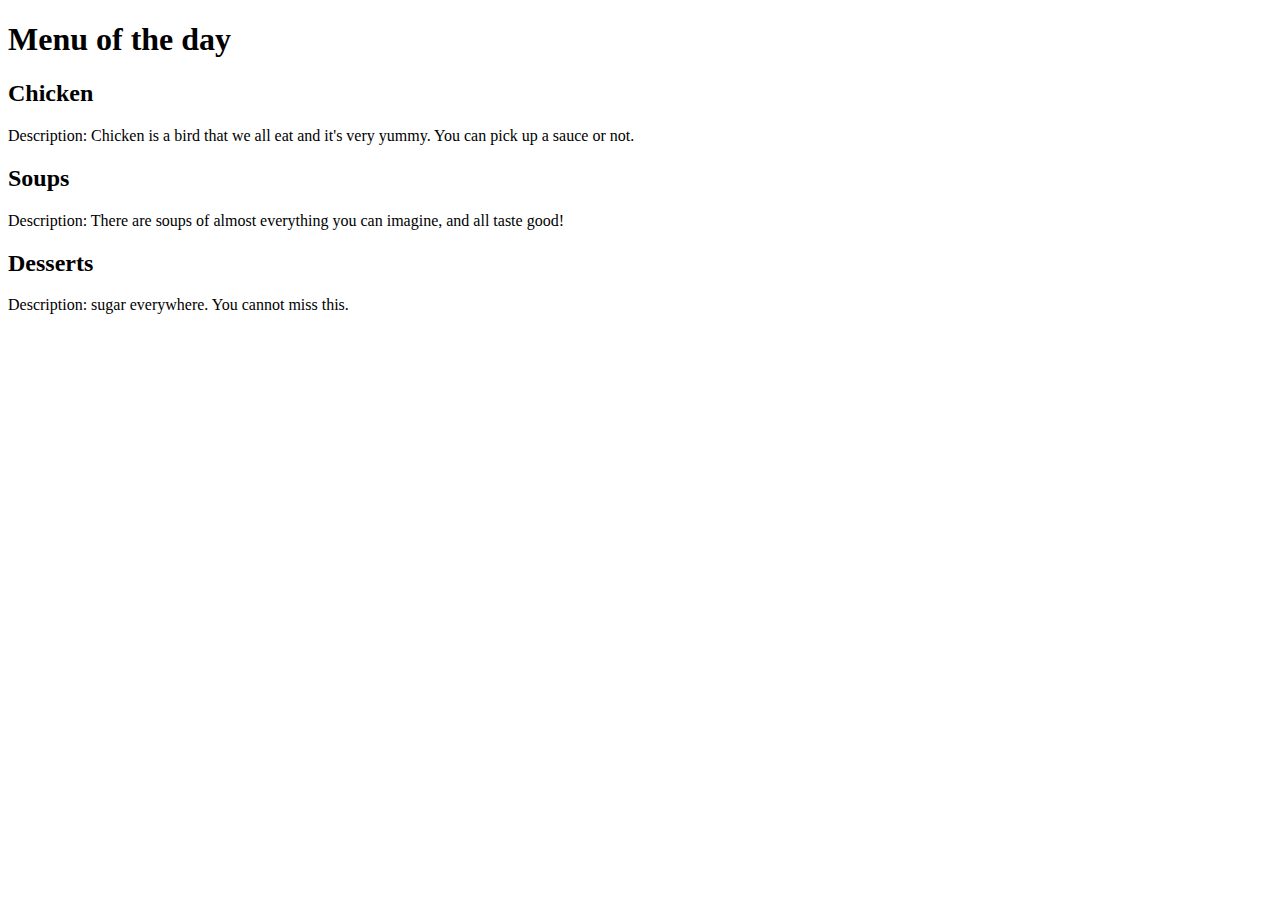
==== index.html @ 138fe6eb "index.html" ====
<!DOCTYPE html>
<html>
<head>
<meta charset="utf-8">
<meta name="viewport" content="width=device-width, initial-scale=1">
<title>Exercise 1</title>
<link rel="stylesheet" href="css.css">
</head>
<body>
  <h1> Menu of the day</h1>

  <div class="row">
    <div class="col-lg-4 col-md-6 col-sm-12"><section class="title"><h2 id="p1">Chicken</h2></section><p>Description: Chicken is a bird that we all eat and it's very yummy. You can pick up a sauce or not.</p></div>
    <div class="col-lg-4 col-md-6 col-sm-12"><section class="title"><h2 id="p2">Soups</h2></section><p>Description: There are soups of almost everything you can imagine, and all taste good!</p></div>
    <div class="col-lg-4 col-md-12 col-sm-12"><section class="title"><h2 id="p3">Desserts</h2></section><p>Description: sugar everywhere. You cannot miss this. </p></div>
    
  </div>

</body>
</html>
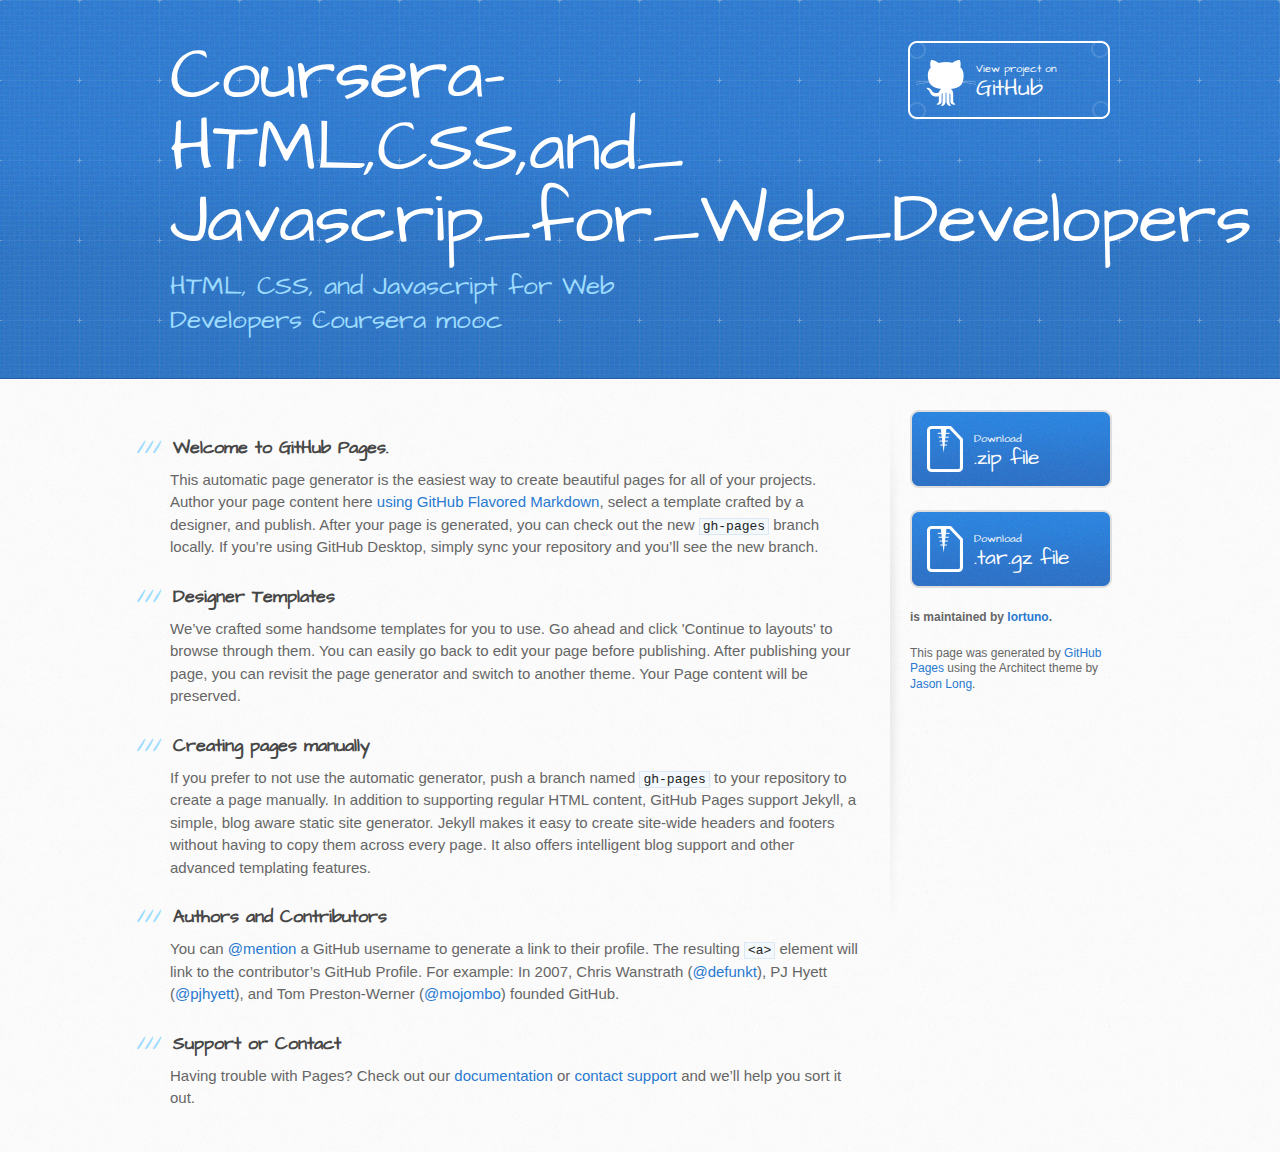
==== commit 9c24214f: "Create gh-pages branch via GitHub" ====
--- a/index.html
+++ b/index.html
@@ -1,21 +1,76 @@
 <!DOCTYPE html>
 <html>
-<head>
-<meta charset="utf-8">
-<meta name="viewport" content="width=device-width, initial-scale=1">
-<title>Exercise 1</title>
-<link rel="stylesheet" href="css.css">
-</head>
-<body>
-  <h1> Menu of the day</h1>
+  <head>
+    <meta charset='utf-8'>
+    <meta http-equiv="X-UA-Compatible" content="chrome=1">
+    <meta name="viewport" content="width=device-width, initial-scale=1, maximum-scale=1">
+    <link href='https://fonts.googleapis.com/css?family=Architects+Daughter' rel='stylesheet' type='text/css'>
+    <link rel="stylesheet" type="text/css" href="stylesheets/stylesheet.css" media="screen">
+    <link rel="stylesheet" type="text/css" href="stylesheets/github-light.css" media="screen">
+    <link rel="stylesheet" type="text/css" href="stylesheets/print.css" media="print">
 
-  <div class="row">
-    <div class="col-lg-4 col-md-6 col-sm-12"><section class="title"><h2 id="p1">Chicken</h2></section><p>Description: Chicken is a bird that we all eat and it's very yummy. You can pick up a sauce or not.</p></div>
-    <div class="col-lg-4 col-md-6 col-sm-12"><section class="title"><h2 id="p2">Soups</h2></section><p>Description: There are soups of almost everything you can imagine, and all taste good!</p></div>
-    <div class="col-lg-4 col-md-12 col-sm-12"><section class="title"><h2 id="p3">Desserts</h2></section><p>Description: sugar everywhere. You cannot miss this. </p></div>
-    
-  </div>
+    <!--[if lt IE 9]>
+    <script src="//html5shiv.googlecode.com/svn/trunk/html5.js"></script>
+    <![endif]-->
 
-</body>
+    <title>Coursera-HTML,CSS,and_ Javascrip_for_Web_Developers by lortuno</title>
+  </head>
+
+  <body>
+    <header>
+      <div class="inner">
+        <h1>Coursera-HTML,CSS,and_ Javascrip_for_Web_Developers</h1>
+        <h2>HTML, CSS, and Javascript for Web Developers Coursera mooc</h2>
+        <a href="https://github.com/lortuno/Coursera" class="button"><small>View project on</small> GitHub</a>
+      </div>
+    </header>
+
+    <div id="content-wrapper">
+      <div class="inner clearfix">
+        <section id="main-content">
+          <h3>
+<a id="welcome-to-github-pages" class="anchor" href="#welcome-to-github-pages" aria-hidden="true"><span aria-hidden="true" class="octicon octicon-link"></span></a>Welcome to GitHub Pages.</h3>
+
+<p>This automatic page generator is the easiest way to create beautiful pages for all of your projects. Author your page content here <a href="https://guides.github.com/features/mastering-markdown/">using GitHub Flavored Markdown</a>, select a template crafted by a designer, and publish. After your page is generated, you can check out the new <code>gh-pages</code> branch locally. If you’re using GitHub Desktop, simply sync your repository and you’ll see the new branch.</p>
+
+<h3>
+<a id="designer-templates" class="anchor" href="#designer-templates" aria-hidden="true"><span aria-hidden="true" class="octicon octicon-link"></span></a>Designer Templates</h3>
+
+<p>We’ve crafted some handsome templates for you to use. Go ahead and click 'Continue to layouts' to browse through them. You can easily go back to edit your page before publishing. After publishing your page, you can revisit the page generator and switch to another theme. Your Page content will be preserved.</p>
+
+<h3>
+<a id="creating-pages-manually" class="anchor" href="#creating-pages-manually" aria-hidden="true"><span aria-hidden="true" class="octicon octicon-link"></span></a>Creating pages manually</h3>
+
+<p>If you prefer to not use the automatic generator, push a branch named <code>gh-pages</code> to your repository to create a page manually. In addition to supporting regular HTML content, GitHub Pages support Jekyll, a simple, blog aware static site generator. Jekyll makes it easy to create site-wide headers and footers without having to copy them across every page. It also offers intelligent blog support and other advanced templating features.</p>
+
+<h3>
+<a id="authors-and-contributors" class="anchor" href="#authors-and-contributors" aria-hidden="true"><span aria-hidden="true" class="octicon octicon-link"></span></a>Authors and Contributors</h3>
+
+<p>You can <a href="https://help.github.com/articles/basic-writing-and-formatting-syntax/#mentioning-users-and-teams" class="user-mention">@mention</a> a GitHub username to generate a link to their profile. The resulting <code>&lt;a&gt;</code> element will link to the contributor’s GitHub Profile. For example: In 2007, Chris Wanstrath (<a href="https://github.com/defunkt" class="user-mention">@defunkt</a>), PJ Hyett (<a href="https://github.com/pjhyett" class="user-mention">@pjhyett</a>), and Tom Preston-Werner (<a href="https://github.com/mojombo" class="user-mention">@mojombo</a>) founded GitHub.</p>
+
+<h3>
+<a id="support-or-contact" class="anchor" href="#support-or-contact" aria-hidden="true"><span aria-hidden="true" class="octicon octicon-link"></span></a>Support or Contact</h3>
+
+<p>Having trouble with Pages? Check out our <a href="https://help.github.com/pages">documentation</a> or <a href="https://github.com/contact">contact support</a> and we’ll help you sort it out.</p>
+        </section>
+
+        <aside id="sidebar">
+          <a href="https://github.com/lortuno/Coursera/zipball/master" class="button">
+            <small>Download</small>
+            .zip file
+          </a>
+          <a href="https://github.com/lortuno/Coursera/tarball/master" class="button">
+            <small>Download</small>
+            .tar.gz file
+          </a>
+
+          <p class="repo-owner"><a href="https://github.com/lortuno/Coursera"></a> is maintained by <a href="https://github.com/lortuno">lortuno</a>.</p>
+
+          <p>This page was generated by <a href="https://pages.github.com">GitHub Pages</a> using the Architect theme by <a href="https://twitter.com/jasonlong">Jason Long</a>.</p>
+        </aside>
+      </div>
+    </div>
+
+  
+  </body>
 </html>
-
--- a/stylesheets/stylesheet.css
+++ b/stylesheets/stylesheet.css
@@ -0,0 +1,881 @@
+/*! normalize.css v3.0.2 | MIT License | git.io/normalize */
+
+/**
+ * 1. Set default font family to sans-serif.
+ * 2. Prevent iOS text size adjust after orientation change, without disabling
+ *    user zoom.
+ */
+
+html {
+  font-family: sans-serif; /* 1 */
+  -webkit-text-size-adjust: 100%; /* 2 */
+  -ms-text-size-adjust: 100%; /* 2 */
+}
+
+/**
+ * Remove default margin.
+ */
+
+body {
+  margin: 0;
+}
+
+/* HTML5 display definitions
+   ========================================================================== */
+
+/**
+ * Correct `block` display not defined for any HTML5 element in IE 8/9.
+ * Correct `block` display not defined for `details` or `summary` in IE 10/11
+ * and Firefox.
+ * Correct `block` display not defined for `main` in IE 11.
+ */
+
+article,
+aside,
+details,
+figcaption,
+figure,
+footer,
+header,
+hgroup,
+main,
+menu,
+nav,
+section,
+summary {
+  display: block;
+}
+
+/**
+ * 1. Correct `inline-block` display not defined in IE 8/9.
+ * 2. Normalize vertical alignment of `progress` in Chrome, Firefox, and Opera.
+ */
+
+audio,
+canvas,
+progress,
+video {
+  display: inline-block; /* 1 */
+  vertical-align: baseline; /* 2 */
+}
+
+/**
+ * Prevent modern browsers from displaying `audio` without controls.
+ * Remove excess height in iOS 5 devices.
+ */
+
+audio:not([controls]) {
+  display: none;
+  height: 0;
+}
+
+/**
+ * Address `[hidden]` styling not present in IE 8/9/10.
+ * Hide the `template` element in IE 8/9/11, Safari, and Firefox < 22.
+ */
+
+[hidden],
+template {
+  display: none;
+}
+
+/* Links
+   ========================================================================== */
+
+/**
+ * Remove the gray background color from active links in IE 10.
+ */
+
+a {
+  background-color: transparent;
+}
+
+/**
+ * Improve readability when focused and also mouse hovered in all browsers.
+ */
+
+a:active,
+a:hover {
+  outline: 0;
+}
+
+/* Text-level semantics
+   ========================================================================== */
+
+/**
+ * Address styling not present in IE 8/9/10/11, Safari, and Chrome.
+ */
+
+abbr[title] {
+  border-bottom: 1px dotted;
+}
+
+/**
+ * Address style set to `bolder` in Firefox 4+, Safari, and Chrome.
+ */
+
+b,
+strong {
+  font-weight: bold;
+}
+
+/**
+ * Address styling not present in Safari and Chrome.
+ */
+
+dfn {
+  font-style: italic;
+}
+
+/**
+ * Address variable `h1` font-size and margin within `section` and `article`
+ * contexts in Firefox 4+, Safari, and Chrome.
+ */
+
+h1 {
+  margin: 0.67em 0;
+  font-size: 2em;
+}
+
+/**
+ * Address styling not present in IE 8/9.
+ */
+
+mark {
+  color: #000;
+  background: #ff0;
+}
+
+/**
+ * Address inconsistent and variable font size in all browsers.
+ */
+
+small {
+  font-size: 80%;
+}
+
+/**
+ * Prevent `sub` and `sup` affecting `line-height` in all browsers.
+ */
+
+sub,
+sup {
+  position: relative;
+  font-size: 75%;
+  line-height: 0;
+  vertical-align: baseline;
+}
+
+sup {
+  top: -0.5em;
+}
+
+sub {
+  bottom: -0.25em;
+}
+
+/* Embedded content
+   ========================================================================== */
+
+/**
+ * Remove border when inside `a` element in IE 8/9/10.
+ */
+
+img {
+  border: 0;
+}
+
+/**
+ * Correct overflow not hidden in IE 9/10/11.
+ */
+
+svg:not(:root) {
+  overflow: hidden;
+}
+
+/* Grouping content
+   ========================================================================== */
+
+/**
+ * Address margin not present in IE 8/9 and Safari.
+ */
+
+figure {
+  margin: 1em 40px;
+}
+
+/**
+ * Address differences between Firefox and other browsers.
+ */
+
+hr {
+  height: 0;
+  -moz-box-sizing: content-box;
+  box-sizing: content-box;
+}
+
+/**
+ * Contain overflow in all browsers.
+ */
+
+pre {
+  overflow: auto;
+}
+
+/**
+ * Address odd `em`-unit font size rendering in all browsers.
+ */
+
+code,
+kbd,
+pre,
+samp {
+  font-family: monospace, monospace;
+  font-size: 1em;
+}
+
+/* Forms
+   ========================================================================== */
+
+/**
+ * Known limitation: by default, Chrome and Safari on OS X allow very limited
+ * styling of `select`, unless a `border` property is set.
+ */
+
+/**
+ * 1. Correct color not being inherited.
+ *    Known issue: affects color of disabled elements.
+ * 2. Correct font properties not being inherited.
+ * 3. Address margins set differently in Firefox 4+, Safari, and Chrome.
+ */
+
+button,
+input,
+optgroup,
+select,
+textarea {
+  margin: 0; /* 3 */
+  font: inherit; /* 2 */
+  color: inherit; /* 1 */
+}
+
+/**
+ * Address `overflow` set to `hidden` in IE 8/9/10/11.
+ */
+
+button {
+  overflow: visible;
+}
+
+/**
+ * Address inconsistent `text-transform` inheritance for `button` and `select`.
+ * All other form control elements do not inherit `text-transform` values.
+ * Correct `button` style inheritance in Firefox, IE 8/9/10/11, and Opera.
+ * Correct `select` style inheritance in Firefox.
+ */
+
+button,
+select {
+  text-transform: none;
+}
+
+/**
+ * 1. Avoid the WebKit bug in Android 4.0.* where (2) destroys native `audio`
+ *    and `video` controls.
+ * 2. Correct inability to style clickable `input` types in iOS.
+ * 3. Improve usability and consistency of cursor style between image-type
+ *    `input` and others.
+ */
+
+button,
+html input[type="button"], /* 1 */
+input[type="reset"],
+input[type="submit"] {
+  -webkit-appearance: button; /* 2 */
+  cursor: pointer; /* 3 */
+}
+
+/**
+ * Re-set default cursor for disabled elements.
+ */
+
+button[disabled],
+html input[disabled] {
+  cursor: default;
+}
+
+/**
+ * Remove inner padding and border in Firefox 4+.
+ */
+
+button::-moz-focus-inner,
+input::-moz-focus-inner {
+  padding: 0;
+  border: 0;
+}
+
+/**
+ * Address Firefox 4+ setting `line-height` on `input` using `!important` in
+ * the UA stylesheet.
+ */
+
+input {
+  line-height: normal;
+}
+
+/**
+ * It's recommended that you don't attempt to style these elements.
+ * Firefox's implementation doesn't respect box-sizing, padding, or width.
+ *
+ * 1. Address box sizing set to `content-box` in IE 8/9/10.
+ * 2. Remove excess padding in IE 8/9/10.
+ */
+
+input[type="checkbox"],
+input[type="radio"] {
+  box-sizing: border-box; /* 1 */
+  padding: 0; /* 2 */
+}
+
+/**
+ * Fix the cursor style for Chrome's increment/decrement buttons. For certain
+ * `font-size` values of the `input`, it causes the cursor style of the
+ * decrement button to change from `default` to `text`.
+ */
+
+input[type="number"]::-webkit-inner-spin-button,
+input[type="number"]::-webkit-outer-spin-button {
+  height: auto;
+}
+
+/**
+ * 1. Address `appearance` set to `searchfield` in Safari and Chrome.
+ * 2. Address `box-sizing` set to `border-box` in Safari and Chrome
+ *    (include `-moz` to future-proof).
+ */
+
+input[type="search"] {
+  -webkit-box-sizing: content-box; /* 2 */
+  -moz-box-sizing: content-box;
+  box-sizing: content-box;
+  -webkit-appearance: textfield; /* 1 */
+}
+
+/**
+ * Remove inner padding and search cancel button in Safari and Chrome on OS X.
+ * Safari (but not Chrome) clips the cancel button when the search input has
+ * padding (and `textfield` appearance).
+ */
+
+input[type="search"]::-webkit-search-cancel-button,
+input[type="search"]::-webkit-search-decoration {
+  -webkit-appearance: none;
+}
+
+/**
+ * Define consistent border, margin, and padding.
+ */
+
+fieldset {
+  padding: 0.35em 0.625em 0.75em;
+  margin: 0 2px;
+  border: 1px solid #c0c0c0;
+}
+
+/**
+ * 1. Correct `color` not being inherited in IE 8/9/10/11.
+ * 2. Remove padding so people aren't caught out if they zero out fieldsets.
+ */
+
+legend {
+  padding: 0; /* 2 */
+  border: 0; /* 1 */
+}
+
+/**
+ * Remove default vertical scrollbar in IE 8/9/10/11.
+ */
+
+textarea {
+  overflow: auto;
+}
+
+/**
+ * Don't inherit the `font-weight` (applied by a rule above).
+ * NOTE: the default cannot safely be changed in Chrome and Safari on OS X.
+ */
+
+optgroup {
+  font-weight: bold;
+}
+
+/* Tables
+   ========================================================================== */
+
+/**
+ * Remove most spacing between table cells.
+ */
+
+table {
+  border-spacing: 0;
+  border-collapse: collapse;
+}
+
+td,
+th {
+  padding: 0;
+}
+
+/* LAYOUT STYLES */
+body {
+  font-family: 'Helvetica Neue', Helvetica, Arial, serif;
+  font-size: 15px;
+  font-weight: 400;
+  line-height: 1.5;
+  color: #666;
+  background: #fafafa url(../images/body-bg.jpg) 0 0 repeat;
+}
+
+p {
+  margin-top: 0;
+}
+
+a {
+  color: #2879d0;
+}
+a:hover {
+  color: #2268b2;
+}
+
+header {
+  padding-top: 40px;
+  padding-bottom: 40px;
+  font-family: 'Architects Daughter', 'Helvetica Neue', Helvetica, Arial, serif;
+  background: #2e7bcf url(../images/header-bg.jpg) 0 0 repeat-x;
+  border-bottom: solid 1px #275da1;
+}
+
+header h1 {
+  width: 540px;
+  margin-top: 0;
+  margin-bottom: 0.2em;
+  font-size: 72px;
+  font-weight: normal;
+  line-height: 1;
+  color: #fff;
+  letter-spacing: -1px;
+}
+
+header h2 {
+  width: 540px;
+  margin-top: 0;
+  margin-bottom: 0;
+  font-size: 26px;
+  font-weight: normal;
+  line-height: 1.3;
+  color: #9ddcff;
+  letter-spacing: 0;
+}
+
+.inner {
+  position: relative;
+  width: 940px;
+  margin: 0 auto;
+}
+
+#content-wrapper {
+  padding-top: 30px;
+  border-top: solid 1px #fff;
+}
+
+#main-content {
+  float: left;
+  width: 690px;
+}
+
+#main-content img {
+  max-width: 100%;
+}
+
+aside#sidebar {
+  float: right;
+  width: 200px;
+  min-height: 504px;
+  padding-left: 20px;
+  font-size: 12px;
+  line-height: 1.3;
+  background: transparent url(../images/sidebar-bg.jpg) 0 0 no-repeat;
+}
+
+aside#sidebar p.repo-owner,
+aside#sidebar p.repo-owner a {
+  font-weight: bold;
+}
+
+#downloads {
+  margin-bottom: 40px;
+}
+
+a.button {
+  width: 134px;
+  height: 58px;
+  padding-top: 22px;
+  padding-left: 68px;
+  font-family: 'Architects Daughter', 'Helvetica Neue', Helvetica, Arial, serif;
+  font-size: 23px;
+  line-height: 1.2;
+  color: #fff;
+}
+a.button small {
+  display: block;
+  font-size: 11px;
+}
+header a.button {
+  position: absolute;
+  top: 0;
+  right: 0;
+  background: transparent url(../images/github-button.png) 0 0 no-repeat;
+}
+aside a.button {
+  display: block;
+  width: 138px;
+  padding-left: 64px;
+  margin-bottom: 20px;
+  font-size: 21px;
+  background: transparent url(../images/download-button.png) 0 0 no-repeat;
+}
+
+code, pre {
+  margin-bottom: 30px;
+  font-family: Monaco, "Bitstream Vera Sans Mono", "Lucida Console", Terminal, monospace;
+  font-size: 13px;
+  color: #222;
+}
+
+code {
+  padding: 0 3px;
+  background-color: #f2f8fc;
+  border: solid 1px #dbe7f3;
+}
+
+pre {
+  padding: 20px;
+  overflow: auto;
+  text-shadow: none;
+  background: #fff;
+  border: solid 1px #f2f2f2;
+}
+pre code {
+  padding: 0;
+  color: #2879d0;
+  background-color: #fff;
+  border: none;
+}
+
+ul, ol, dl {
+  margin-bottom: 20px;
+}
+
+
+/* COMMON STYLES */
+
+hr {
+  height: 0;
+  margin-top: 1em;
+  margin-bottom: 1em;
+  border: 0;
+  border-top: solid 1px #ddd;
+}
+
+table {
+  width: 100%;
+  border: 1px solid #ebebeb;
+}
+
+th {
+  font-weight: 500;
+}
+
+td {
+  font-weight: 300;
+  text-align: center;
+  border: 1px solid #ebebeb;
+}
+
+form {
+  padding: 20px;
+  background: #f2f2f2;
+
+}
+
+
+/* GENERAL ELEMENT TYPE STYLES */
+
+#main-content h1 {
+  margin-top: 0;
+  margin-bottom: 0;
+  font-family: 'Architects Daughter', 'Helvetica Neue', Helvetica, Arial, serif;
+  font-size: 2.8em;
+  font-weight: normal;
+  color: #474747;
+  text-indent: 6px;
+  letter-spacing: -1px;
+}
+
+#main-content h1:before {
+  padding-right: 0.3em;
+  margin-left: -0.9em;
+  color: #9ddcff;
+  content: "/";
+}
+
+#main-content h2 {
+  margin-bottom: 8px;
+  font-family: 'Architects Daughter', 'Helvetica Neue', Helvetica, Arial, serif;
+  font-size: 22px;
+  font-weight: bold;
+  color: #474747;
+  text-indent: 4px;
+}
+#main-content h2:before {
+  padding-right: 0.3em;
+  margin-left: -1.5em;
+  content: "//";
+  color: #9ddcff;
+}
+
+#main-content h3 {
+  margin-top: 24px;
+  margin-bottom: 8px;
+  font-family: 'Architects Daughter', 'Helvetica Neue', Helvetica, Arial, serif;
+  font-size: 18px;
+  font-weight: bold;
+  color: #474747;
+  text-indent: 3px;
+}
+
+#main-content h3:before {
+  padding-right: 0.3em;
+  margin-left: -2em;
+  content: "///";
+  color: #9ddcff;
+}
+
+#main-content h4 {
+  margin-bottom: 8px;
+  font-family: 'Architects Daughter', 'Helvetica Neue', Helvetica, Arial, serif;
+  font-size: 15px;
+  font-weight: bold;
+  color: #474747;
+  text-indent: 3px;
+}
+
+h4:before {
+  padding-right: 0.3em;
+  margin-left: -2.8em;
+  content: "////";
+  color: #9ddcff;
+}
+
+#main-content h5 {
+  margin-bottom: 8px;
+  font-family: 'Architects Daughter', 'Helvetica Neue', Helvetica, Arial, serif;
+  font-size: 14px;
+  color: #474747;
+  text-indent: 3px;
+}
+h5:before {
+  padding-right: 0.3em;
+  margin-left: -3.2em;
+  content: "/////";
+  color: #9ddcff;
+}
+
+#main-content h6 {
+  margin-bottom: 8px;
+  font-family: 'Architects Daughter', 'Helvetica Neue', Helvetica, Arial, serif;
+  font-size: .8em;
+  color: #474747;
+  text-indent: 3px;
+}
+h6:before {
+  padding-right: 0.3em;
+  margin-left: -3.7em;
+  content: "//////";
+  color: #9ddcff;
+}
+
+p {
+  margin-bottom: 20px;
+}
+
+a {
+  text-decoration: none;
+}
+
+p a {
+  font-weight: 400;
+}
+
+blockquote {
+  padding: 0 0 0 30px;
+  margin-bottom: 20px;
+  font-size: 1.6em;
+  border-left: 10px solid #e9e9e9;
+}
+
+ul {
+  list-style-position: inside;
+  list-style: disc;
+  padding-left: 20px;
+}
+
+ol {
+  list-style-position: inside;
+  list-style: decimal;
+  padding-left: 3px;
+}
+
+dl dd {
+  font-style: italic;
+  font-weight: 100;
+}
+
+footer {
+  padding-top: 20px;
+  padding-bottom: 30px;
+  margin-top: 40px;
+  font-size: 13px;
+  color: #aaa;
+  background: transparent url('../images/hr.png') 0 0 no-repeat;
+}
+
+footer a {
+  color: #666;
+}
+footer a:hover {
+  color: #444;
+}
+
+/* MISC */
+.clearfix:after {
+  display: block;
+  height: 0;
+  clear: both;
+  visibility: hidden;
+  content: '.';
+}
+
+.clearfix {display: inline-block;}
+* html .clearfix {height: 1%;}
+.clearfix {display: block;}
+
+/* #Media Queries
+================================================== */
+
+/* Smaller than standard 960 (devices and browsers) */
+@media only screen and (max-width: 959px) { }
+
+/* Tablet Portrait size to standard 960 (devices and browsers) */
+@media only screen and (min-width: 768px) and (max-width: 959px) {
+  .inner {
+    width: 740px;
+  }
+  header h1, header h2 {
+    width: 340px;
+  }
+  header h1 {
+    font-size: 60px;
+  }
+  header h2 {
+    font-size: 30px;
+  }
+  #main-content {
+    width: 490px;
+  }
+  #main-content h1:before,
+  #main-content h2:before,
+  #main-content h3:before,
+  #main-content h4:before,
+  #main-content h5:before,
+  #main-content h6:before {
+    padding-right: 0;
+    margin-left: 0;
+    content: none;
+  }
+}
+
+/* All Mobile Sizes (devices and browser) */
+@media only screen and (max-width: 767px) {
+  .inner {
+    width: 93%;
+  }
+  header {
+    padding: 20px 0;
+  }
+  header .inner {
+    position: relative;
+  }
+  header h1, header h2 {
+    width: 100%;
+  }
+  header h1 {
+    font-size: 48px;
+  }
+  header h2 {
+    font-size: 24px;
+  }
+  header a.button {
+    position: relative;
+    display: inline-block;
+    width: auto;
+    height: auto;
+    padding: 5px 10px;
+    margin-top: 15px;
+    font-size: 13px;
+    line-height: 1;
+    color: #2879d0;
+    text-align: center;
+    background-color: #9ddcff;
+    background-image: none;
+    border-radius: 5px;
+    -moz-border-radius: 5px;
+    -webkit-border-radius: 5px;
+  }
+  header a.button small {
+    display: inline;
+    font-size: 13px;
+  }
+  #main-content,
+  aside#sidebar {
+    float: none;
+    width: 100% ! important;
+  }
+  aside#sidebar {
+    min-height: 0;
+    padding: 20px 0;
+    margin-top: 20px;
+    background-image: none;
+    border-top: solid 1px #ddd;
+  }
+  aside#sidebar a.button {
+    display: none;
+  }
+  #main-content h1:before,
+  #main-content h2:before,
+  #main-content h3:before,
+  #main-content h4:before,
+  #main-content h5:before,
+  #main-content h6:before {
+    padding-right: 0;
+    margin-left: 0;
+    content: none;
+  }
+}
+
+/* Mobile Landscape Size to Tablet Portrait (devices and browsers) */
+@media only screen and (min-width: 480px) and (max-width: 767px) { }
+
+/* Mobile Portrait Size to Mobile Landscape Size (devices and browsers) */
+@media only screen and (max-width: 479px) { }
+
--- a/stylesheets/github-light.css
+++ b/stylesheets/github-light.css
@@ -0,0 +1,124 @@
+/*
+The MIT License (MIT)
+
+Copyright (c) 2015 GitHub, Inc.
+
+Permission is hereby granted, free of charge, to any person obtaining a copy
+of this software and associated documentation files (the "Software"), to deal
+in the Software without restriction, including without limitation the rights
+to use, copy, modify, merge, publish, distribute, sublicense, and/or sell
+copies of the Software, and to permit persons to whom the Software is
+furnished to do so, subject to the following conditions:
+
+The above copyright notice and this permission notice shall be included in all
+copies or substantial portions of the Software.
+
+THE SOFTWARE IS PROVIDED "AS IS", WITHOUT WARRANTY OF ANY KIND, EXPRESS OR
+IMPLIED, INCLUDING BUT NOT LIMITED TO THE WARRANTIES OF MERCHANTABILITY,
+FITNESS FOR A PARTICULAR PURPOSE AND NONINFRINGEMENT. IN NO EVENT SHALL THE
+AUTHORS OR COPYRIGHT HOLDERS BE LIABLE FOR ANY CLAIM, DAMAGES OR OTHER
+LIABILITY, WHETHER IN AN ACTION OF CONTRACT, TORT OR OTHERWISE, ARISING FROM,
+OUT OF OR IN CONNECTION WITH THE SOFTWARE OR THE USE OR OTHER DEALINGS IN THE
+SOFTWARE.
+
+*/
+
+.pl-c /* comment */ {
+  color: #969896;
+}
+
+.pl-c1      /* constant, markup.raw, meta.diff.header, meta.module-reference, meta.property-name, support, support.constant, support.variable, variable.other.constant */,
+.pl-s .pl-v /* string variable */ {
+  color: #0086b3;
+}
+
+.pl-e  /* entity */,
+.pl-en /* entity.name */ {
+  color: #795da3;
+}
+
+.pl-s .pl-s1 /* string source */,
+.pl-smi      /* storage.modifier.import, storage.modifier.package, storage.type.java, variable.other, variable.parameter.function */ {
+  color: #333;
+}
+
+.pl-ent /* entity.name.tag */ {
+  color: #63a35c;
+}
+
+.pl-k /* keyword, storage, storage.type */ {
+  color: #a71d5d;
+}
+
+.pl-pds              /* punctuation.definition.string, string.regexp.character-class */,
+.pl-s                /* string */,
+.pl-s .pl-pse .pl-s1 /* string punctuation.section.embedded source */,
+.pl-sr               /* string.regexp */,
+.pl-sr .pl-cce       /* string.regexp constant.character.escape */,
+.pl-sr .pl-sra       /* string.regexp string.regexp.arbitrary-repitition */,
+.pl-sr .pl-sre       /* string.regexp source.ruby.embedded */ {
+  color: #183691;
+}
+
+.pl-v /* variable */ {
+  color: #ed6a43;
+}
+
+.pl-id /* invalid.deprecated */ {
+  color: #b52a1d;
+}
+
+.pl-ii /* invalid.illegal */ {
+  background-color: #b52a1d;
+  color: #f8f8f8;
+}
+
+.pl-sr .pl-cce /* string.regexp constant.character.escape */ {
+  color: #63a35c;
+  font-weight: bold;
+}
+
+.pl-ml /* markup.list */ {
+  color: #693a17;
+}
+
+.pl-mh        /* markup.heading */,
+.pl-mh .pl-en /* markup.heading entity.name */,
+.pl-ms        /* meta.separator */ {
+  color: #1d3e81;
+  font-weight: bold;
+}
+
+.pl-mq /* markup.quote */ {
+  color: #008080;
+}
+
+.pl-mi /* markup.italic */ {
+  color: #333;
+  font-style: italic;
+}
+
+.pl-mb /* markup.bold */ {
+  color: #333;
+  font-weight: bold;
+}
+
+.pl-md /* markup.deleted, meta.diff.header.from-file */ {
+  background-color: #ffecec;
+  color: #bd2c00;
+}
+
+.pl-mi1 /* markup.inserted, meta.diff.header.to-file */ {
+  background-color: #eaffea;
+  color: #55a532;
+}
+
+.pl-mdr /* meta.diff.range */ {
+  color: #795da3;
+  font-weight: bold;
+}
+
+.pl-mo /* meta.output */ {
+  color: #1d3e81;
+}
+
--- a/stylesheets/print.css
+++ b/stylesheets/print.css
@@ -0,0 +1,228 @@
+html, body, div, span, applet, object, iframe,
+h1, h2, h3, h4, h5, h6, p, blockquote, pre,
+a, abbr, acronym, address, big, cite, code,
+del, dfn, em, img, ins, kbd, q, s, samp,
+small, strike, strong, sub, sup, tt, var,
+b, u, i, center,
+dl, dt, dd, ol, ul, li,
+fieldset, form, label, legend,
+table, caption, tbody, tfoot, thead, tr, th, td,
+article, aside, canvas, details, embed,
+figure, figcaption, footer, header, hgroup,
+menu, nav, output, ruby, section, summary,
+time, mark, audio, video {
+  padding: 0;
+  margin: 0;
+  font: inherit;
+  font-size: 100%;
+  vertical-align: baseline;
+  border: 0;
+}
+/* HTML5 display-role reset for older browsers */
+article, aside, details, figcaption, figure,
+footer, header, hgroup, menu, nav, section {
+  display: block;
+}
+body {
+  line-height: 1;
+}
+ol, ul {
+  list-style: none;
+}
+blockquote, q {
+  quotes: none;
+}
+blockquote:before, blockquote:after,
+q:before, q:after {
+  content: '';
+  content: none;
+}
+table {
+  border-spacing: 0;
+  border-collapse: collapse;
+}
+body {
+  font-family: 'Helvetica Neue', Helvetica, Arial, serif;
+  font-size: 13px;
+  line-height: 1.5;
+  color: #000;
+}
+
+a {
+  font-weight: bold;
+  color: #d5000d;
+}
+
+header {
+  padding-top: 35px;
+  padding-bottom: 10px;
+}
+
+header h1 {
+  font-size: 48px;
+  font-weight: bold;
+  line-height: 1.2;
+  color: #303030;
+  letter-spacing: -1px;
+}
+
+header h2 {
+  font-size: 24px;
+  font-weight: normal;
+  line-height: 1.3;
+  color: #aaa;
+  letter-spacing: -1px;
+}
+#downloads {
+  display: none;
+}
+#main_content {
+  padding-top: 20px;
+}
+
+code, pre {
+  margin-bottom: 30px;
+  font-family: Monaco, "Bitstream Vera Sans Mono", "Lucida Console", Terminal;
+  font-size: 12px;
+  color: #222;
+}
+
+code {
+  padding: 0 3px;
+}
+
+pre {
+  padding: 20px;
+  overflow: auto;
+  border: solid 1px #ddd;
+}
+pre code {
+  padding: 0;
+}
+
+ul, ol, dl {
+  margin-bottom: 20px;
+}
+
+
+/* COMMON STYLES */
+
+table {
+  width: 100%;
+  border: 1px solid #ebebeb;
+}
+
+th {
+  font-weight: 500;
+}
+
+td {
+  font-weight: 300;
+  text-align: center;
+  border: 1px solid #ebebeb;
+}
+
+form {
+  padding: 20px;
+  background: #f2f2f2;
+
+}
+
+
+/* GENERAL ELEMENT TYPE STYLES */
+
+h1 {
+  font-size: 2.8em;
+}
+
+h2 {
+  margin-bottom: 8px;
+  font-size: 22px;
+  font-weight: bold;
+  color: #303030;
+}
+
+h3 {
+  margin-bottom: 8px;
+  font-size: 18px;
+  font-weight: bold;
+  color: #d5000d;
+}
+
+h4 {
+  font-size: 16px;
+  font-weight: bold;
+  color: #303030;
+}
+
+h5 {
+  font-size: 1em;
+  color: #303030;
+}
+
+h6 {
+  font-size: .8em;
+  color: #303030;
+}
+
+p {
+  margin-bottom: 20px;
+  font-weight: 300;
+}
+
+a {
+  text-decoration: none;
+}
+
+p a {
+  font-weight: 400;
+}
+
+blockquote {
+  padding: 0 0 0 30px;
+  margin-bottom: 20px;
+  font-size: 1.6em;
+  border-left: 10px solid #e9e9e9;
+}
+
+ul li {
+  padding-left: 20px;
+  list-style-position: inside;
+  list-style: disc;
+}
+
+ol li {
+  padding-left: 3px;
+  list-style-position: inside;
+  list-style: decimal;
+}
+
+dl dd {
+  font-style: italic;
+  font-weight: 100;
+}
+
+footer {
+  padding-top: 20px;
+  padding-bottom: 30px;
+  margin-top: 40px;
+  font-size: 13px;
+  color: #aaa;
+}
+
+footer a {
+  color: #666;
+}
+
+/* MISC */
+.clearfix:after {
+  display: block;
+  height: 0;
+  clear: both;
+  visibility: hidden;
+  content: '.';
+}
+
+.clearfix {display: inline-block;}
+* html .clearfix {height: 1%;}
+.clearfix {display: block;}
